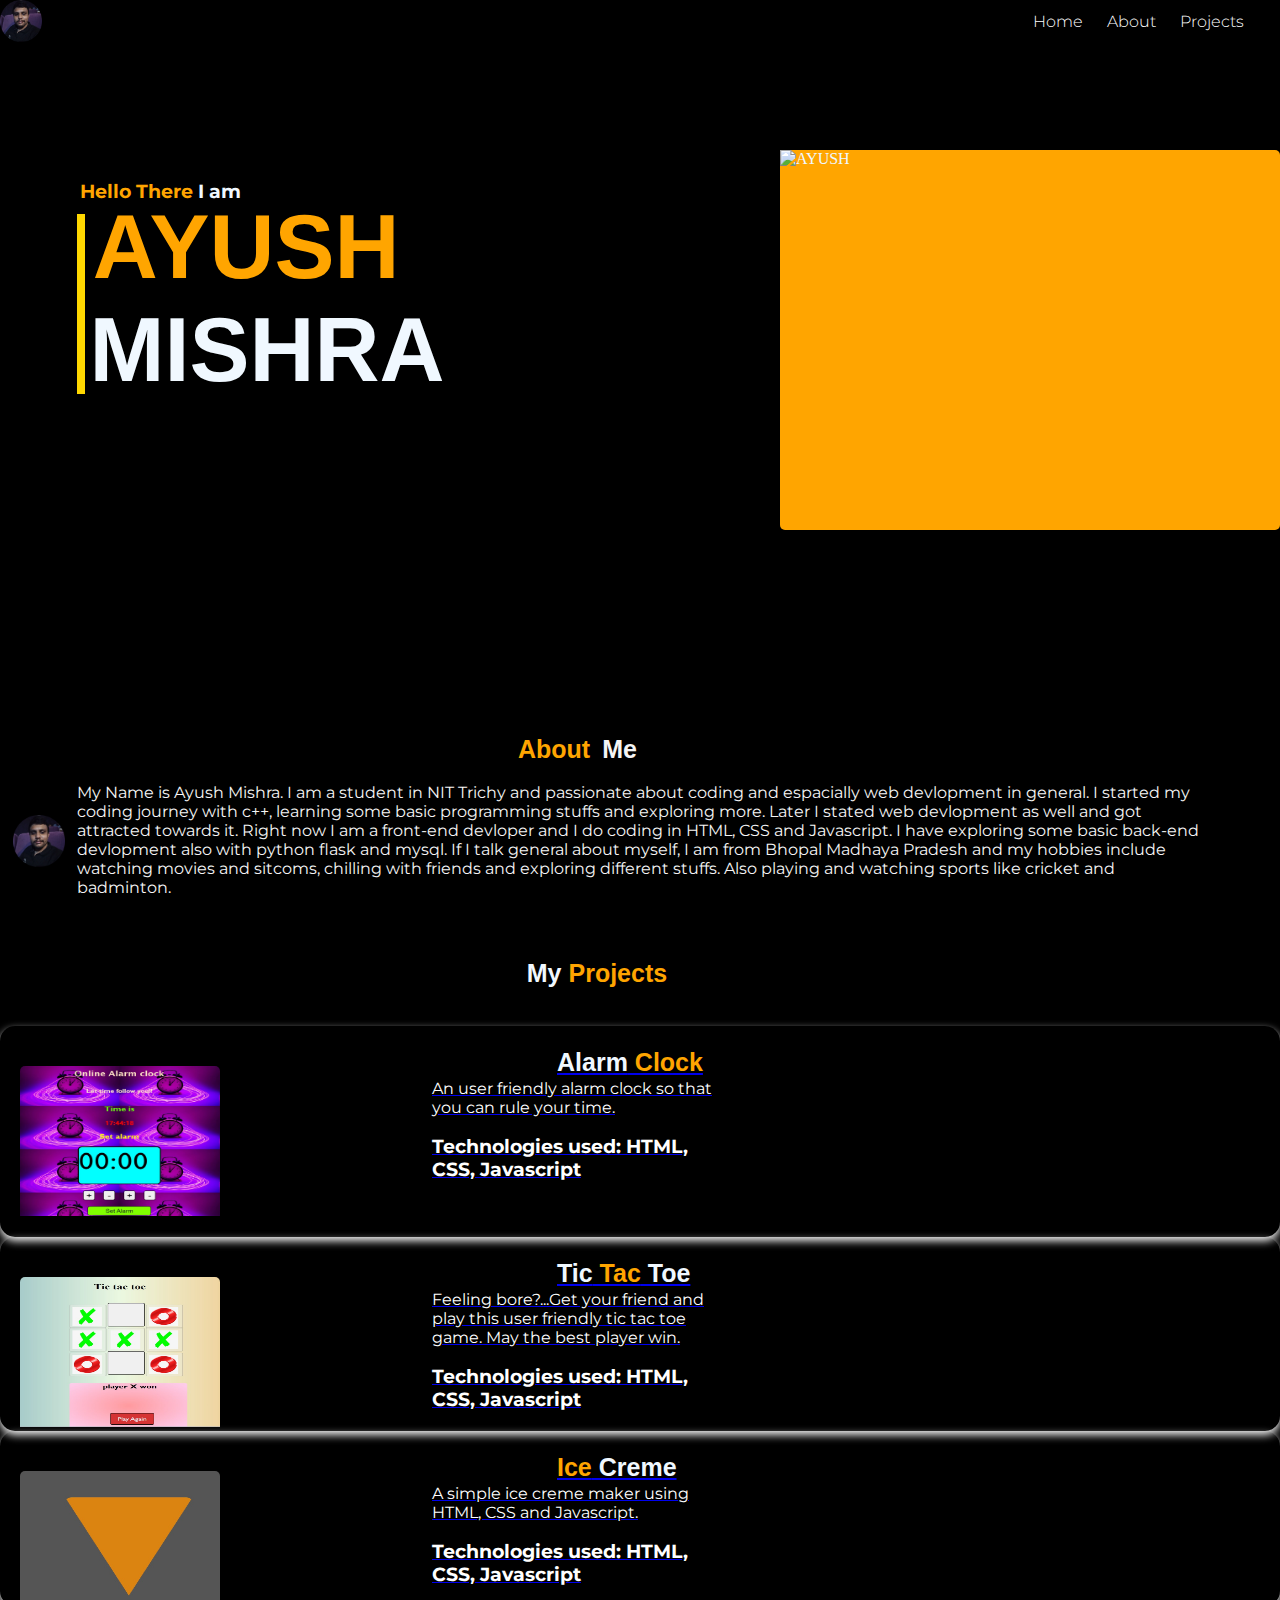
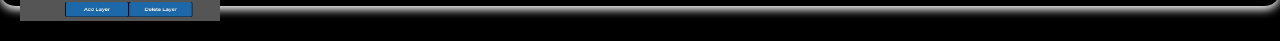
==== index.html @ c5162998 "Rename ayush.html to index.html" ====
<!DOCTYPE html>
<html lang="en">
<head>
    <meta charset="UTF-8">
    <meta http-equiv="X-UA-Compatible" content="IE=edge">
    <meta name="viewport" content="width=device-width, initial-scale=1.0">
    <title>Ayush Mishra Portfolio</title>
    <link rel="icon" href="images/Screenshot_2022-09-22-20-46-19-14_08626e35eb99698b0717ca70323a2481.jpg">
    <link rel="stylesheet" href="style.css">
</head>
<body>
    <div class="nav">
        <img src="images/Screenshot_2022-09-22-20-46-19-14_08626e35eb99698b0717ca70323a2481.jpg" alt="Ayush" class="pic">
        <nav>
            
            <ul class="menuList">
                <li><img src="images/pngtree-vector-cancel-icon-png-image_4280018-removebg-preview.png" alt="cancel" id="cancel"></li>
                
                <li><a href="#Project">Projects</a></li>
                <li><a href="#social">About</a></li>
                <li><a href="#name">Home</a></li>
            </ul>
            <img src="images/depositphotos_232835222-stock-illustration-hamburger-menu-web-icon-orange.jpg" alt="menu" class="menu-icon" id="menu-icon">
        </nav>

    </div>
    <div class="name" id="name"><div class="rect"></div><h3><span  style="color:orange">Hello There</span> I am </h3><h1><span style="color:orange">AYUSH</span> <br> MISHRA</h1><div class="photo-bg"><img src="images/IMG20220626183212 (1).jpg" alt="AYUSH"></div> </div>
    <div class="section">
    <!-- About Me -->
    <div class="About" id="About"><h1 class="firstword">About </h1><h1>Me</h1><br><br><p>My Name is Ayush Mishra. I am a student in NIT Trichy and passionate about coding and espacially web devlopment in general.
        I started my coding journey with c++, learning some basic programming stuffs and exploring more. Later I stated web devlopment as well and got attracted towards it. Right now I am a front-end devloper 
        and I do coding in HTML, CSS and Javascript. I have exploring some basic back-end devlopment also with python flask and mysql. If I talk general about myself, I am from Bhopal Madhaya Pradesh and my hobbies
        include watching movies and sitcoms, chilling with friends and exploring different stuffs. Also playing and watching sports like cricket and badminton.
    </p></div></div>
    <!-- Project -->
<div class="Project" id="Project"><h1>My <span style="color: orange;">Projects</span></h1><br><br><a href="https://reck-coder123.github.io/Alarm.github.io/"><div class="alarm"><div><img src="images/Screenshot 2022-09-25 174437.jpg" alt="alarm" ></div><div class="right-col"><h1>Alarm<span style="color:orange"> Clock</span> </h1>
    <p>An user friendly alarm clock so that you can rule your time.</p><br><h3>Technologies used: HTML, CSS, Javascript</h3></div><br><br></div></a>

<a href="https://reck-coder123.github.io/Tic-Tac-Toe-game.github.io/"><div class="tictactoe"><div><img src="images/Screenshot 2022-09-25 190517.jpg" alt="tic"></div><div class="right-col"><h1>Tic<span style="color:orange"> Tac</span> Toe</h1><p>Feeling bore?...Get your friend and play this user friendly tic tac toe game. May the best player win.</p><br>
    <h3>Technologies used: HTML, CSS, Javascript</h3></div></div></a>
    <a href="https://reck-coder123.github.io/Ice-creame-maker.github.io/"><div class="ice-creme"><div><img src="images/Screenshot 2022-09-25 191918.jpg" alt="ice"></div><div class="right-col"><h1><span style="color:orange"> Ice</span> Creme</h1><p>A simple ice creme maker using HTML, CSS and Javascript.</p><br>
        <h3>Technologies used: HTML, CSS, Javascript</h3></div></div></a></div>
        <div class="social" id="social"> <img id="pic-1" src="images/Screenshot_2022-09-22-20-46-19-14_08626e35eb99698b0717ca70323a2481.jpg" alt="social">
            <img id="pic-2" src="images/47-470041_free-download-of-cross-in-circle-icon.png" alt="social">
            <a href="https://www.instagram.com/sauravmishra205/"><img id="pic-3" src="images/comdlpng6940458.jpg" alt="social"></a>
        <a href="https://github.com/reck-coder123"><img id="pic-4" src="https://cdn-icons-png.flaticon.com/512/25/25231.png" alt="social"></a>
        <a href="https://discord.com/channels/@me"><img id="pic-5" src="images/Discord-Logo-Circle-1024x1024.png" alt="social"></a>
        <a href="https://www.linkedin.com/feed/"><img id="pic-6" src="images/linkedin-color-icon-linkedin-logo-round-11562920732qctvxkrdcd.png" alt="social"></a></div>
    
    <script>
        let pic1=document.getElementById("pic-1");
        let pic2=document.getElementById("pic-2");
        let social=document.getElementById("social");
        pic1.addEventListener("click",function(){
            pic1.style.display="none";
            social.style.backgroundColor="grey";
            
            for(var i=1; i<6; i++){
                social.children[i].style.display="block";
                social.children[i].style.float="left";
            }
            
        })
        pic2.addEventListener("click",function(){
            for(var i=0; i<6;i++){
                social.children[i].style.display="none";
            }
            pic1.style.display="block";
            social.style.backgroundColor="transparent";
            
        })
        document.getElementById("menu-icon").addEventListener("click",function(){
            document.querySelector("nav ul").style.display="block";
        })
        document.getElementById("cancel").addEventListener("click",function(){
            document.querySelector("nav ul").style.display="none";
        })

    </script>
   
</body>
</html>
---- style.css ----
@import url('https://fonts.googleapis.com/css2?family=Montserrat&family=Oswald:wght@200;400;600&family=Poppins:wght@500;600&family=Secular+One&display=swap');
*{
    margin: 0;
    padding: 0;
}
html{
    scroll-behavior: smooth;
}
body{
    background-color: black;
}
.nav{
    height: 45px;
    background-color: black;
    z-index: 3;
    top: 0;
    position: sticky;
    
}
nav{
    margin-left: 43px;
    height: 45px;
        
  
}
nav ul{
    display: block;
}
#cancel{
    display: none;
}
nav ul li{
    float: right;
    color:aliceblue;
    list-style: none;
    padding: 12px;
    font-family: 'Montserrat', sans-serif;
    font-weight: 300;
}
.pic{
    width: 42px;
    float: left;
}
.pic1{
    width: 42px;
    float: right; 
}

.nav img{
    width: 42px;
    height: 42px;
}
.menu-icon{
    float: right;
    margin-top: 1%;
    margin-right: 1%;
    display: none;
}
nav ul li a{
    color:white;
    text-decoration: none;
}
nav ul li a:hover{
    color: gold;
}

.name{
    color:aliceblue;
    height: 300px;
}
.rect{
    position: relative;
    top:52%;
    width: 8px;
    height: 180px;
    background-color: gold;
    float: left;
    margin: 8px;
    margin-left:6% ;
    margin-top: 1%;
    
}
.photo-bg img{
    margin-top: -20vw;
    width: 42vw;
    height: 46vw;
}
.name h1{
    margin-top: 10%;
    font-size: 90px;
    margin-left: 7%;
    font-family:'Gill Sans', 'Gill Sans MT', Calibri, 'Trebuchet MS', sans-serif;
}

.photo-bg{
    position: relative;
    top: -20%;
    width: 500px;
    height: 380px;
    background-color: orange;
    border-radius: 5px;
    float: right;
    margin-top: -15%;
}
.name h3{
    display: inline;
    position: relative;
    top:45%;
    left:-1%;
    font-family: 'Montserrat', sans-serif;
}
.social{
    position:absolute;
    top:90%;
    left:8px;
    width: 20vw;
    background-color: transparent;
    transition:background-color 2s ;
    border-radius: 21px;
    box-shadow: 2px gray;
    
}
.social img{
    width: 42px;
    height: 42px;
    cursor: pointer;
    margin: 5px;
}
#pic-2{
    display: none;
}
.social a{
    display: none;
}

#pic-1{

    border-radius: 50% grey;
    display:inline-block;
    box-shadow: 2px grey;
    width: 52px ;
    height: 52px;
    display: block;

}

.About{
    position: relative;
    height:80px ;
    margin-top: 30%;
    display: flex;
    justify-content: center;
    color:whitesmoke;
}
.About h1{
    display: flex;
    justify-content: space-around;
    position: relative;
    left: 40%;
    font-size: 25px;
    margin: 6px;
    font-family: 'Segoe UI', Tahoma, Geneva, Verdana, sans-serif;
}
.firstword{
    color: orange;
}
.About p{
    position: relative;
    top:55%;
    left: -5%;
    display: flex;
    justify-content: center;
    margin: 10px;
    font-family: 'Montserrat', sans-serif;
}
.section{
    height: 228px;
}
.Project h1{
    color:aliceblue;
    position: relative;
    left: 41%;
    margin: 2px;
    font-size: 25px;
    font-family: 'Segoe UI', Tahoma, Geneva, Verdana, sans-serif;
}
.Project{
    color: black;
}
.Project p{
    display: flex;
    align-items: center;
    justify-content: space-around;
    
    font-family: 'Montserrat', sans-serif;
}
.Project h3{
    display: flex;
    align-items: center;
    justify-content: space-around;
    
    font-family: 'Montserrat', sans-serif; 
}
.alarm{
    color:white;
    box-shadow: 0 4px 8px 0 whitesmoke;
    transition: 0.3s;
    border-radius: 15px;
    padding: 20px 0;
}
.alarm img{
    height: 150px;
    width: 200px;
    float: left;
    margin: 20px;
    border-radius: 5px 5px 0 0;
}
.alarm:hover{
    box-shadow: 0 8px 16px 0 orange;
}
.right-col{
    width: 300px;
    display: flex;
    justify-content: space-between;
    flex-wrap: wrap;
    position: relative;
    left: 15%;
    text-decoration: none;
}
.tictactoe{
    color:white;
    box-shadow: 0 4px 8px 0 whitesmoke;
    transition: 0.3s;
    border-radius: 15px;
    padding: 20px 0;
}
.tictactoe:hover{
    box-shadow: 0 8px 16px 0 whitesmoke;
}
.tictactoe img{
    height: 150px;
    width: 200px;
    float: left;
    margin: 20px;
    border-radius: 5px 5px 0 0;
}
.ice-creme{
    color:white;
    box-shadow: 0 4px 8px 0 whitesmoke;
    transition: 0.3s;
    border-radius: 15px;
    padding: 20px 0;
    
}
.ice-creme:hover{
    box-shadow: 0 8px 16px 0 rgb(61, 193, 61);
}
.ice-creme img{
    height: 150px;
    width: 200px;
    float: left;
    margin: 20px;
    border-radius: 5px 5px 0 0;
}
@media screen and (max-width:900px) {
    .photo-bg{
        top:35%;
        left: -20%;
        width: 60vw;
        height:70vw ;
    }
    .photo-bg img{
        margin-left: -10%;
        margin-bottom:-30%;
        height: 90vw;
        width: 90vw;
    }
    .rect{
        top:10%;
        height: 120px;
    }
    .name h3{
        top:4%;
    }
    .name h1{
       
        font-size: 40px;
    }
    .About{
        top:85%;
        width: 100%;
    }
    .Project{
        position: relative;
        margin-top:600px;
        width: 100%;
    }
.social{
    background-color: transparent;
    width: 280px;
}
nav ul{
    background:linear-gradient(orange,white) ;
    position: fixed;
    top:0;
    right:150px;
    width: 130px;
    height: 100vh;
    padding-top: 50px;
    animation: toggle 1000ms 1;
    display: none;
}
nav ul li{
    display: block;
    margin-top:25px;
    margin-bottom: 25px;
    
}
nav ul li a{
    color:#fff;
}
.menu-icon{
    display: block;
}
#cancel{
    display: block;
}
@keyframes toggle {
    0%{
        display: none;
    }
    100%{
        display: block;
    }
}
}
@media screen and (min-width:768px) and (max-width:900px){
    .nav{
        top:0;
        position: sticky;
    }
    .photo-bg{
        top:43%;
    }
  .name h1{
    margin-top:2%;
  }
  .rect{
    height: 100px;
  }
}
@media screen and (min-width:900px) and (max-width:1050px){
    .name h3{
        position: relative;
        top:25%;
    }
.rect{
    height: 200px;
    top:35%;
}
}
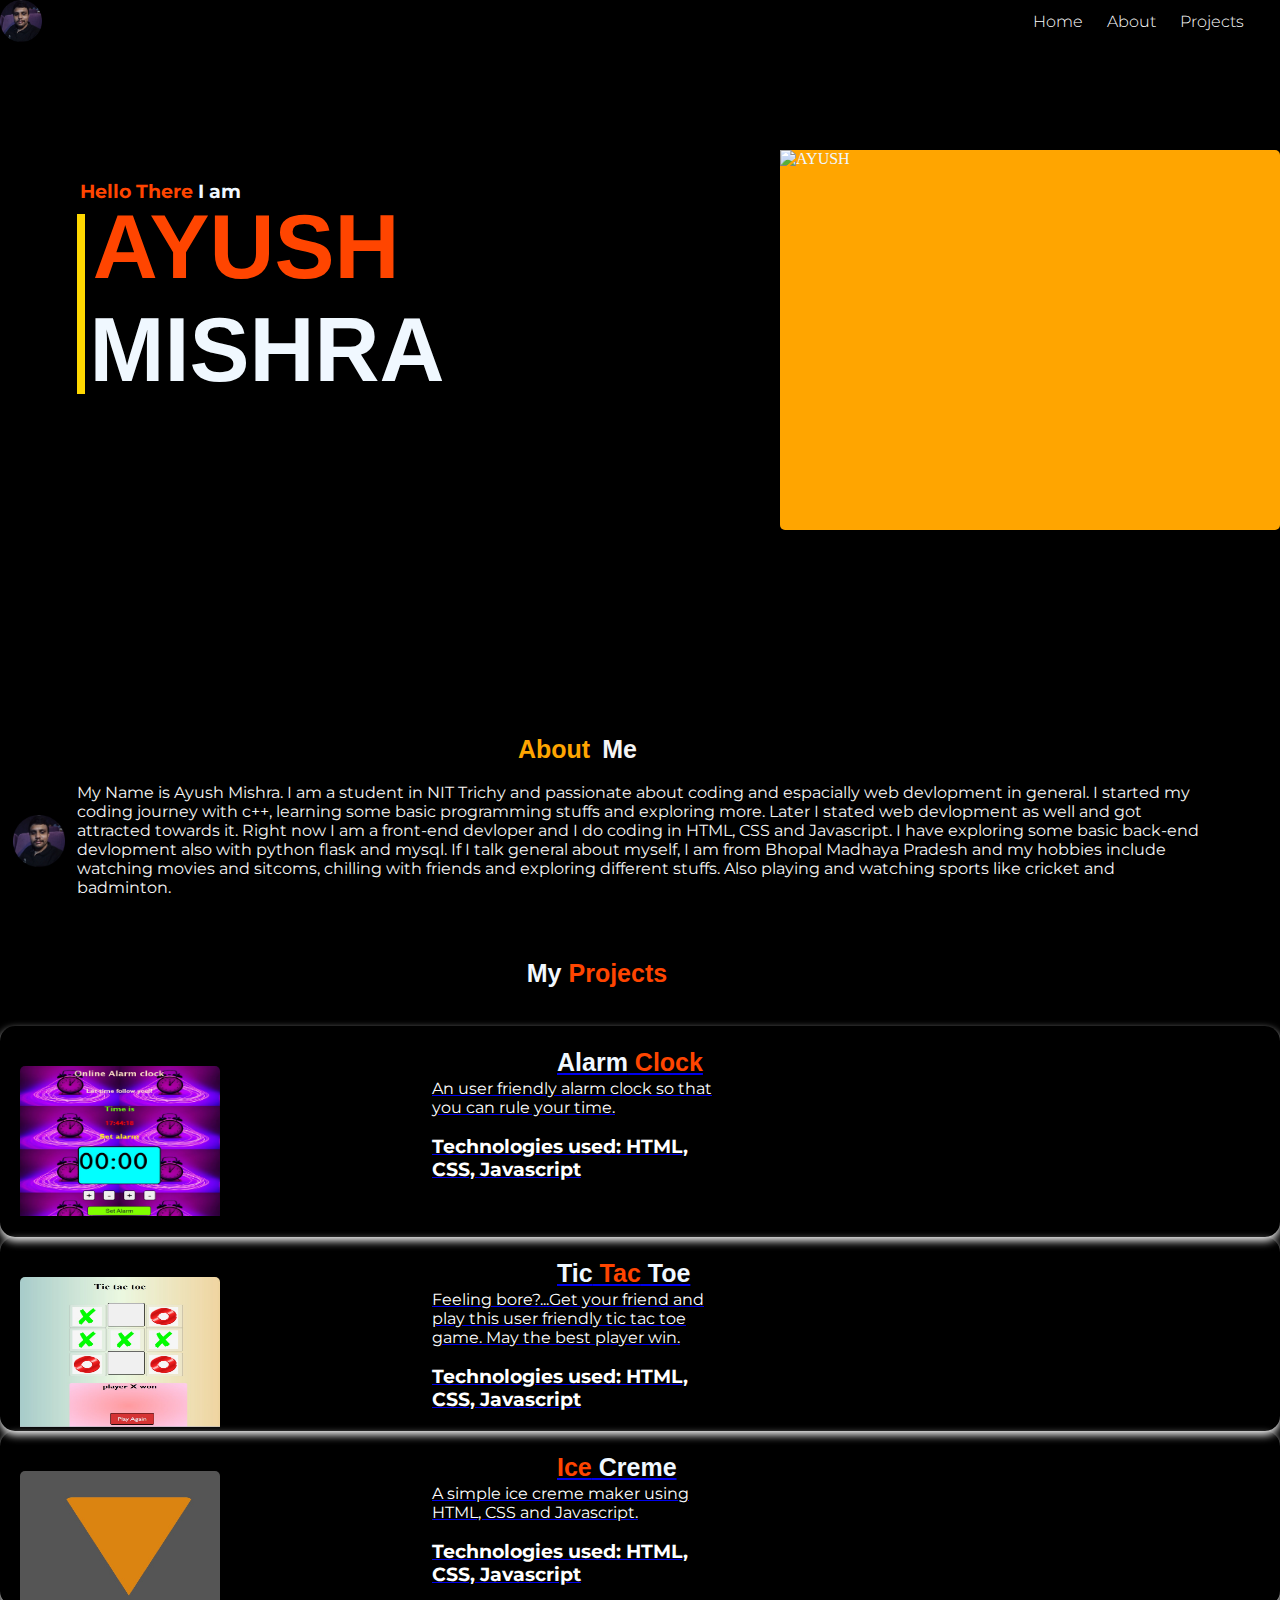
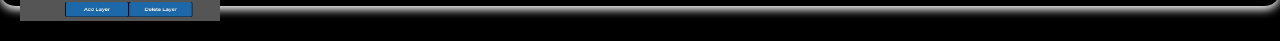
==== commit 2fda4ca6: "Update index.html" ====
--- a/index.html
+++ b/index.html
@@ -7,13 +7,14 @@
     <title>Ayush Mishra Portfolio</title>
     <link rel="icon" href="images/Screenshot_2022-09-22-20-46-19-14_08626e35eb99698b0717ca70323a2481.jpg">
     <link rel="stylesheet" href="style.css">
+    <script src="https://ajax.googleapis.com/ajax/libs/jquery/1.12.1/jquery.min.js"></script>
 </head>
 <body>
     <div class="nav">
         <img src="images/Screenshot_2022-09-22-20-46-19-14_08626e35eb99698b0717ca70323a2481.jpg" alt="Ayush" class="pic">
         <nav>
             
-            <ul class="menuList">
+            <ul class="menuList" id="menuList">
                 <li><img src="images/pngtree-vector-cancel-icon-png-image_4280018-removebg-preview.png" alt="cancel" id="cancel"></li>
                 
                 <li><a href="#Project">Projects</a></li>
@@ -24,7 +25,7 @@
         </nav>
 
     </div>
-    <div class="name" id="name"><div class="rect"></div><h3><span  style="color:orange">Hello There</span> I am </h3><h1><span style="color:orange">AYUSH</span> <br> MISHRA</h1><div class="photo-bg"><img src="images/IMG20220626183212 (1).jpg" alt="AYUSH"></div> </div>
+    <div class="name" id="name"><div class="rect"></div><h3><span  style="color:orangered">Hello There</span> I am </h3><h1><span style="color:orangered">AYUSH</span> <br> MISHRA</h1><div class="photo-bg"><img src="images/IMG20220626183212 (1).jpg" alt="AYUSH"></div> </div>
     <div class="section">
     <!-- About Me -->
     <div class="About" id="About"><h1 class="firstword">About </h1><h1>Me</h1><br><br><p>My Name is Ayush Mishra. I am a student in NIT Trichy and passionate about coding and espacially web devlopment in general.
@@ -33,12 +34,12 @@
         include watching movies and sitcoms, chilling with friends and exploring different stuffs. Also playing and watching sports like cricket and badminton.
     </p></div></div>
     <!-- Project -->
-<div class="Project" id="Project"><h1>My <span style="color: orange;">Projects</span></h1><br><br><a href="https://reck-coder123.github.io/Alarm.github.io/"><div class="alarm"><div><img src="images/Screenshot 2022-09-25 174437.jpg" alt="alarm" ></div><div class="right-col"><h1>Alarm<span style="color:orange"> Clock</span> </h1>
+<div class="Project" id="Project"><h1>My <span style="color: orangered;">Projects</span></h1><br><br><a href="https://reck-coder123.github.io/Alarm.github.io/"><div class="alarm"><div><img src="images/Screenshot 2022-09-25 174437.jpg" alt="alarm" ></div><div class="right-col"><h1>Alarm<span style="color:orangered"> Clock</span> </h1>
     <p>An user friendly alarm clock so that you can rule your time.</p><br><h3>Technologies used: HTML, CSS, Javascript</h3></div><br><br></div></a>
 
-<a href="https://reck-coder123.github.io/Tic-Tac-Toe-game.github.io/"><div class="tictactoe"><div><img src="images/Screenshot 2022-09-25 190517.jpg" alt="tic"></div><div class="right-col"><h1>Tic<span style="color:orange"> Tac</span> Toe</h1><p>Feeling bore?...Get your friend and play this user friendly tic tac toe game. May the best player win.</p><br>
+<a href="https://reck-coder123.github.io/Tic-Tac-Toe-game.github.io/"><div class="tictactoe"><div><img src="images/Screenshot 2022-09-25 190517.jpg" alt="tic"></div><div class="right-col"><h1>Tic<span style="color:orangered"> Tac</span> Toe</h1><p>Feeling bore?...Get your friend and play this user friendly tic tac toe game. May the best player win.</p><br>
     <h3>Technologies used: HTML, CSS, Javascript</h3></div></div></a>
-    <a href="https://reck-coder123.github.io/Ice-creame-maker.github.io/"><div class="ice-creme"><div><img src="images/Screenshot 2022-09-25 191918.jpg" alt="ice"></div><div class="right-col"><h1><span style="color:orange"> Ice</span> Creme</h1><p>A simple ice creme maker using HTML, CSS and Javascript.</p><br>
+    <a href="https://reck-coder123.github.io/Ice-creame-maker.github.io/"><div class="ice-creme"><div><img src="images/Screenshot 2022-09-25 191918.jpg" alt="ice"></div><div class="right-col"><h1><span style="color:orangered"> Ice</span> Creme</h1><p>A simple ice creme maker using HTML, CSS and Javascript.</p><br>
         <h3>Technologies used: HTML, CSS, Javascript</h3></div></div></a></div>
         <div class="social" id="social"> <img id="pic-1" src="images/Screenshot_2022-09-22-20-46-19-14_08626e35eb99698b0717ca70323a2481.jpg" alt="social">
             <img id="pic-2" src="images/47-470041_free-download-of-cross-in-circle-icon.png" alt="social">
@@ -70,12 +71,11 @@
             
         })
         document.getElementById("menu-icon").addEventListener("click",function(){
-            document.querySelector("nav ul").style.display="block";
+           document.getElementById("menuList").style.right="300px";
         })
         document.getElementById("cancel").addEventListener("click",function(){
-            document.querySelector("nav ul").style.display="none";
+           document.getElementById("menuList").style.right="0px";
         })
-
     </script>
    
 </body>
